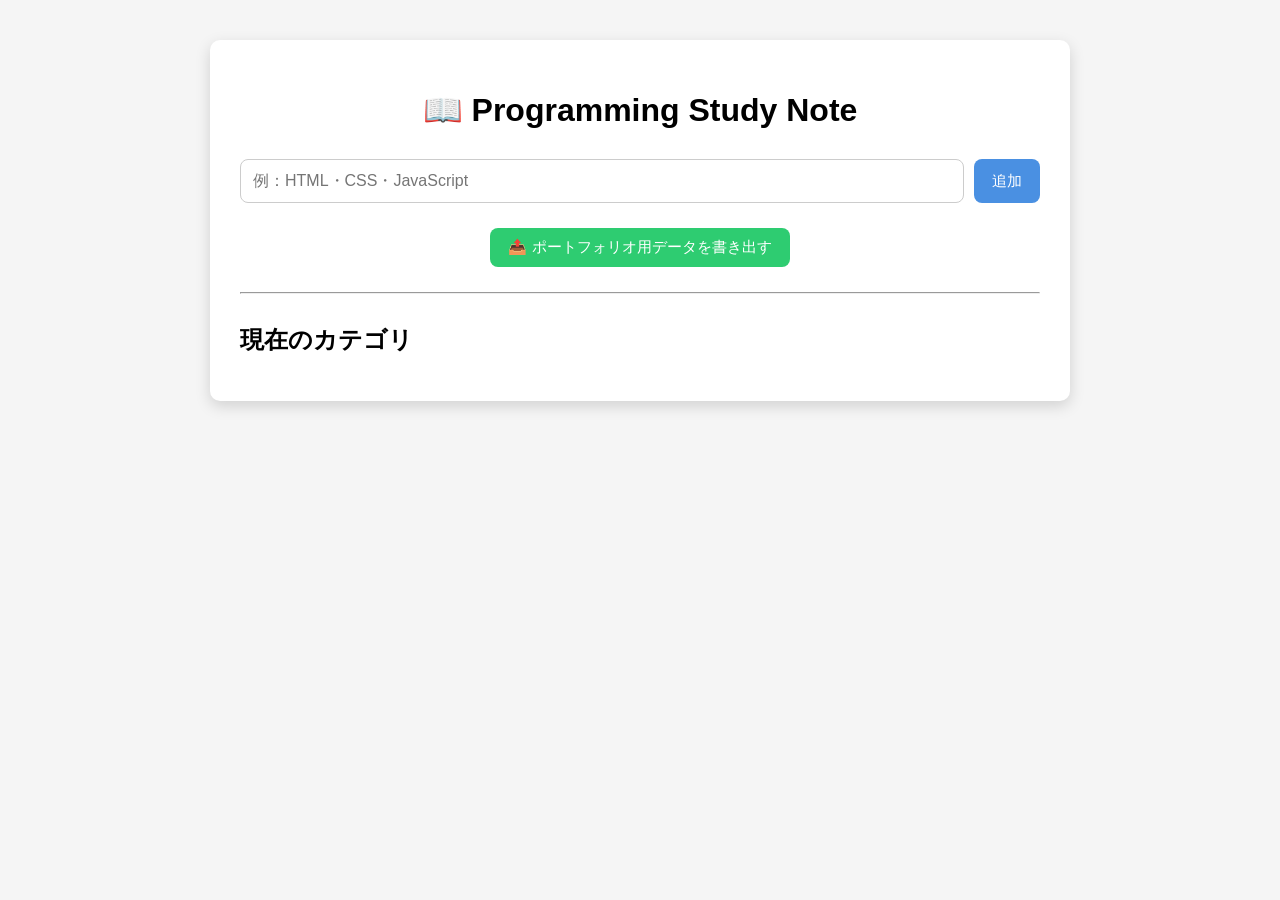
==== index.html @ 52ba4518 "初回コミット" ====
<!DOCTYPE html>
<html lang="ja">

<head>
    <meta charset="UTF-8">
    <meta name="viewport" content="width=device-width, initial-scale=1.0">
    <title>Programming Study Note</title>
    <link rel="stylesheet" href="style.css">
</head>

<body>

    <div class="container">

        <h1>📖 Programming Study Note</h1>

        <div class="input-area">

            <input
                type="text"
                id="categoryInput"
                placeholder="例：HTML・CSS・JavaScript"
            >

            <button id="addButton">
                追加
            </button>

        </div>

        <div class="export-area">
            <button id="exportButton">
                📤 ポートフォリオ用データを書き出す
            </button>
        </div>

        <hr>

        <h2>現在のカテゴリ</h2>

        <ul id="categoryList"></ul>

    </div>

    <script src="script.js"></script>

</body>

</html>
---- style.css ----
body {
    margin: 0;
    font-family: "Yu Gothic", "Meiryo", sans-serif;
    background: #f5f5f5;
}

.container {
    width: 90%;
    max-width: 800px;
    margin: 40px auto;
    background: #ffffff;
    padding: 30px;
    border-radius: 10px;
    box-shadow: 0 5px 15px rgba(0, 0, 0, 0.15);
}

h1 {
    text-align: center;
    margin-bottom: 30px;
}

h2 {
    margin-top: 30px;
    margin-bottom: 15px;
}

.input-area {
    display: flex;
    gap: 10px;
    margin-bottom: 25px;
}

.input-area input {
    flex: 1;
}

input,
textarea {
    width: 100%;
    padding: 12px;
    font-size: 16px;
    font-family: inherit;
    border: 1px solid #cccccc;
    border-radius: 8px;
    box-sizing: border-box;
}

input:focus,
textarea:focus {
    outline: none;
    border-color: #4a90e2;
}

button {
    padding: 10px 18px;
    font-size: 15px;
    border: none;
    border-radius: 8px;
    cursor: pointer;
    background: #4a90e2;
    color: white;
    transition: background-color 0.2s;
}

button:hover {
    background: #3578c6;
}

ul {
    list-style: none;
    padding: 0;
    margin: 0;
}

li {
    list-style: none;
    margin-bottom: 15px;
}

.category-row {
    display: flex;
    align-items: center;
    gap: 15px;
    width: 100%;
}

.category-box {
    flex: 1;
    background: #f0f0f0;
    padding: 18px;
    border-radius: 8px;
    font-size: 18px;
    font-weight: bold;
    cursor: pointer;
    transition: background-color 0.2s;
    box-sizing: border-box;
}

.category-box:hover {
    background: #e3e3e3;
}

.delete-button {
    width: 100px;
    height: 58px;
    flex-shrink: 0;
    background: #e74c3c;
    color: white;
}

.delete-button:hover {
    background: #c0392b;
}

textarea {
    min-height: 90px;
    line-height: 1.8;
    resize: vertical;
}

.button-area {
    display: flex;
    justify-content: flex-end;
    gap: 10px;
    margin-top: 20px;
}

.back-area {
    display: flex;
    justify-content: flex-start;
    margin-bottom: 20px;
}

.export-area {
    display: flex;
    justify-content: center;
    margin-bottom: 25px;
}

.export-area button {
    background: #2ecc71;
}

.export-area button:hover {
    background: #27ae60;
}

.item-box {
    background: #f8f8f8;
    border: 1px solid #dddddd;
    border-radius: 8px;
    margin-bottom: 15px;
    overflow: hidden;
}

.item-header {
    display: flex;
    align-items: center;
    padding: 15px;
    cursor: pointer;
    font-size: 18px;
    font-weight: bold;
    user-select: none;
    background: #eeeeee;
    transition: background-color 0.2s;
}

.item-header:hover {
    background: #e0e0e0;
}

.item-title {
    flex: 1;
    margin-left: 8px;
}

.item-box textarea {
    width: calc(100% - 30px);
    margin: 15px;
    min-height: 150px;
}

.item-box .button-area {
    display: flex;
    justify-content: flex-end;
    gap: 10px;
    margin: 0 15px 15px;
}

.item-box .delete-button {
    width: auto;
    height: auto;
    padding: 10px 18px;
    background: #e74c3c;
}

.item-box .delete-button:hover {
    background: #c0392b;
}

.note-display {
    white-space: pre-wrap;
    background: #ffffff;
    border: 1px solid #dddddd;
    border-radius: 8px;
    padding: 18px;
    margin: 15px;
    line-height: 1.8;
    font-size: 16px;
}

/* ------------------------------
   portfolio.html
------------------------------ */

.portfolio-description {
    text-align: center;
    line-height: 1.8;
    color: #555555;
    margin-bottom: 30px;
}

.portfolio-category {
    margin-bottom: 35px;
}

.portfolio-category-title {
    border-left: 6px solid #4a90e2;
    padding-left: 12px;
    font-size: 24px;
}

.portfolio-item {
    background: #f8f8f8;
    border: 1px solid #dddddd;
    border-radius: 8px;
    margin-bottom: 15px;
    padding: 18px;
}

.portfolio-item-title {
    margin-top: 0;
    margin-bottom: 10px;
    font-size: 20px;
}

.portfolio-note {
    white-space: pre-wrap;
    line-height: 1.8;
    margin: 0;
}
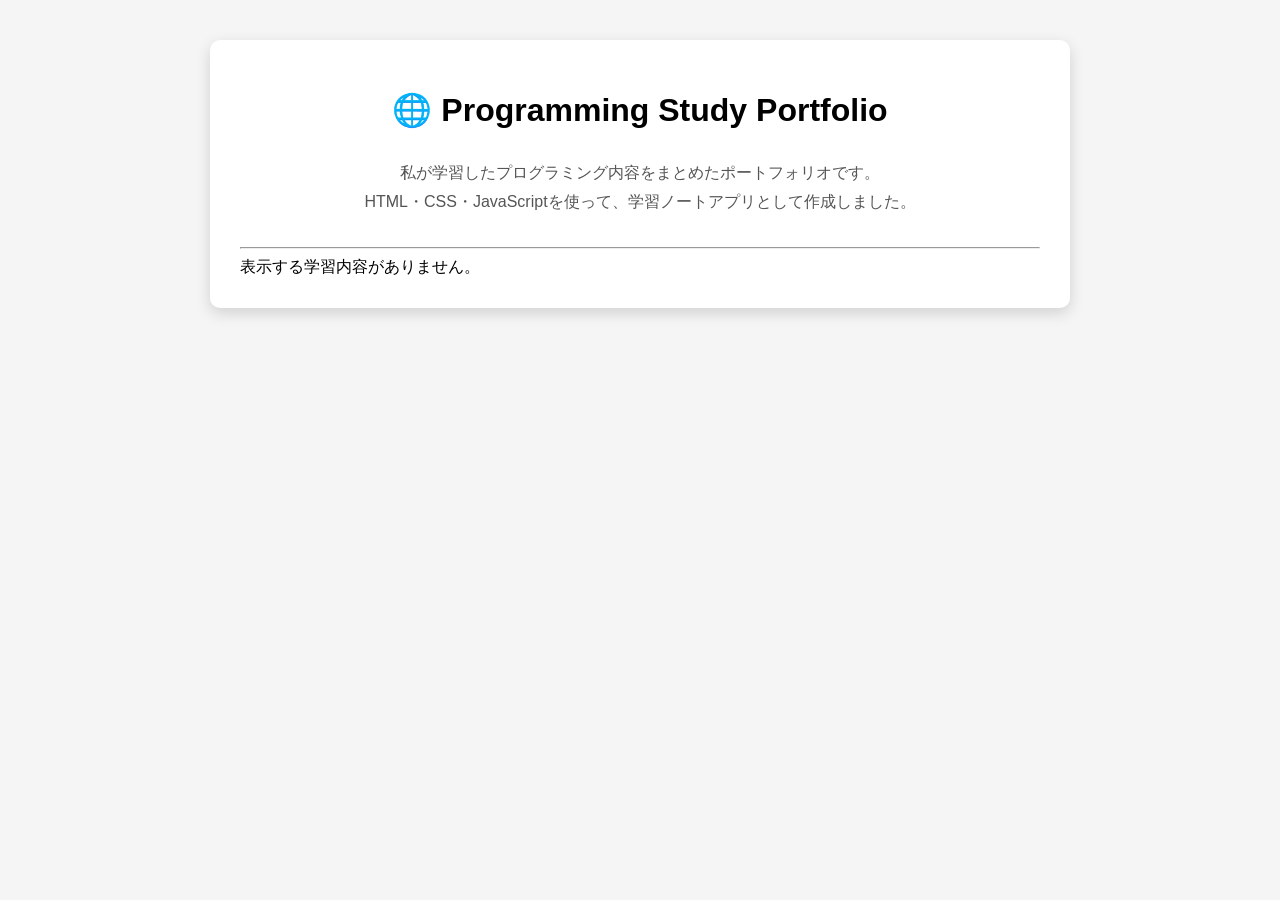
==== commit 4c1475fd: "ポートフォリオをトップページに変更" ====
--- a/index.html
+++ b/index.html
@@ -4,7 +4,7 @@
 <head>
     <meta charset="UTF-8">
     <meta name="viewport" content="width=device-width, initial-scale=1.0">
-    <title>Programming Study Note</title>
+    <title>Programming Study Portfolio</title>
     <link rel="stylesheet" href="style.css">
 </head>
 
@@ -12,37 +12,21 @@
 
     <div class="container">
 
-        <h1>📖 Programming Study Note</h1>
+        <h1>🌐 Programming Study Portfolio</h1>
 
-        <div class="input-area">
-
-            <input
-                type="text"
-                id="categoryInput"
-                placeholder="例：HTML・CSS・JavaScript"
-            >
-
-            <button id="addButton">
-                追加
-            </button>
-
-        </div>
-
-        <div class="export-area">
-            <button id="exportButton">
-                📤 ポートフォリオ用データを書き出す
-            </button>
-        </div>
+        <p class="portfolio-description">
+            私が学習したプログラミング内容をまとめたポートフォリオです。<br>
+            HTML・CSS・JavaScriptを使って、学習ノートアプリとして作成しました。
+        </p>
 
         <hr>
 
-        <h2>現在のカテゴリ</h2>
-
-        <ul id="categoryList"></ul>
+        <div id="portfolioList"></div>
 
     </div>
 
-    <script src="script.js"></script>
+    <script src="portfolio-data.js"></script>
+    <script src="portfolio.js"></script>
 
 </body>
 
--- a/style.css
+++ b/style.css
@@ -1,251 +1,251 @@
-body {
-    margin: 0;
-    font-family: "Yu Gothic", "Meiryo", sans-serif;
-    background: #f5f5f5;
-}
-
-.container {
-    width: 90%;
-    max-width: 800px;
-    margin: 40px auto;
-    background: #ffffff;
-    padding: 30px;
-    border-radius: 10px;
-    box-shadow: 0 5px 15px rgba(0, 0, 0, 0.15);
-}
-
-h1 {
-    text-align: center;
-    margin-bottom: 30px;
-}
-
-h2 {
-    margin-top: 30px;
-    margin-bottom: 15px;
-}
-
-.input-area {
-    display: flex;
-    gap: 10px;
-    margin-bottom: 25px;
-}
-
-.input-area input {
-    flex: 1;
-}
-
-input,
-textarea {
-    width: 100%;
-    padding: 12px;
-    font-size: 16px;
-    font-family: inherit;
-    border: 1px solid #cccccc;
-    border-radius: 8px;
-    box-sizing: border-box;
-}
-
-input:focus,
-textarea:focus {
-    outline: none;
-    border-color: #4a90e2;
-}
-
-button {
-    padding: 10px 18px;
-    font-size: 15px;
-    border: none;
-    border-radius: 8px;
-    cursor: pointer;
-    background: #4a90e2;
-    color: white;
-    transition: background-color 0.2s;
-}
-
-button:hover {
-    background: #3578c6;
-}
-
-ul {
-    list-style: none;
-    padding: 0;
-    margin: 0;
-}
-
-li {
-    list-style: none;
-    margin-bottom: 15px;
-}
-
-.category-row {
-    display: flex;
-    align-items: center;
-    gap: 15px;
-    width: 100%;
-}
-
-.category-box {
-    flex: 1;
-    background: #f0f0f0;
-    padding: 18px;
-    border-radius: 8px;
-    font-size: 18px;
-    font-weight: bold;
-    cursor: pointer;
-    transition: background-color 0.2s;
-    box-sizing: border-box;
-}
-
-.category-box:hover {
-    background: #e3e3e3;
-}
-
-.delete-button {
-    width: 100px;
-    height: 58px;
-    flex-shrink: 0;
-    background: #e74c3c;
-    color: white;
-}
-
-.delete-button:hover {
-    background: #c0392b;
-}
-
-textarea {
-    min-height: 90px;
-    line-height: 1.8;
-    resize: vertical;
-}
-
-.button-area {
-    display: flex;
-    justify-content: flex-end;
-    gap: 10px;
-    margin-top: 20px;
-}
-
-.back-area {
-    display: flex;
-    justify-content: flex-start;
-    margin-bottom: 20px;
-}
-
-.export-area {
-    display: flex;
-    justify-content: center;
-    margin-bottom: 25px;
-}
-
-.export-area button {
-    background: #2ecc71;
-}
-
-.export-area button:hover {
-    background: #27ae60;
-}
-
-.item-box {
-    background: #f8f8f8;
-    border: 1px solid #dddddd;
-    border-radius: 8px;
-    margin-bottom: 15px;
-    overflow: hidden;
-}
-
-.item-header {
-    display: flex;
-    align-items: center;
-    padding: 15px;
-    cursor: pointer;
-    font-size: 18px;
-    font-weight: bold;
-    user-select: none;
-    background: #eeeeee;
-    transition: background-color 0.2s;
-}
-
-.item-header:hover {
-    background: #e0e0e0;
-}
-
-.item-title {
-    flex: 1;
-    margin-left: 8px;
-}
-
-.item-box textarea {
-    width: calc(100% - 30px);
-    margin: 15px;
-    min-height: 150px;
-}
-
-.item-box .button-area {
-    display: flex;
-    justify-content: flex-end;
-    gap: 10px;
-    margin: 0 15px 15px;
-}
-
-.item-box .delete-button {
-    width: auto;
-    height: auto;
-    padding: 10px 18px;
-    background: #e74c3c;
-}
-
-.item-box .delete-button:hover {
-    background: #c0392b;
-}
-
-.note-display {
-    white-space: pre-wrap;
-    background: #ffffff;
-    border: 1px solid #dddddd;
-    border-radius: 8px;
-    padding: 18px;
-    margin: 15px;
-    line-height: 1.8;
-    font-size: 16px;
-}
-
-/* ------------------------------
-   portfolio.html
------------------------------- */
-
-.portfolio-description {
-    text-align: center;
-    line-height: 1.8;
-    color: #555555;
-    margin-bottom: 30px;
-}
-
-.portfolio-category {
-    margin-bottom: 35px;
-}
-
-.portfolio-category-title {
-    border-left: 6px solid #4a90e2;
-    padding-left: 12px;
-    font-size: 24px;
-}
-
-.portfolio-item {
-    background: #f8f8f8;
-    border: 1px solid #dddddd;
-    border-radius: 8px;
-    margin-bottom: 15px;
-    padding: 18px;
-}
-
-.portfolio-item-title {
-    margin-top: 0;
-    margin-bottom: 10px;
-    font-size: 20px;
-}
-
-.portfolio-note {
-    white-space: pre-wrap;
-    line-height: 1.8;
-    margin: 0;
+body {
+    margin: 0;
+    font-family: "Yu Gothic", "Meiryo", sans-serif;
+    background: #f5f5f5;
+}
+
+.container {
+    width: 90%;
+    max-width: 800px;
+    margin: 40px auto;
+    background: #ffffff;
+    padding: 30px;
+    border-radius: 10px;
+    box-shadow: 0 5px 15px rgba(0, 0, 0, 0.15);
+}
+
+h1 {
+    text-align: center;
+    margin-bottom: 30px;
+}
+
+h2 {
+    margin-top: 30px;
+    margin-bottom: 15px;
+}
+
+.input-area {
+    display: flex;
+    gap: 10px;
+    margin-bottom: 25px;
+}
+
+.input-area input {
+    flex: 1;
+}
+
+input,
+textarea {
+    width: 100%;
+    padding: 12px;
+    font-size: 16px;
+    font-family: inherit;
+    border: 1px solid #cccccc;
+    border-radius: 8px;
+    box-sizing: border-box;
+}
+
+input:focus,
+textarea:focus {
+    outline: none;
+    border-color: #4a90e2;
+}
+
+button {
+    padding: 10px 18px;
+    font-size: 15px;
+    border: none;
+    border-radius: 8px;
+    cursor: pointer;
+    background: #4a90e2;
+    color: white;
+    transition: background-color 0.2s;
+}
+
+button:hover {
+    background: #3578c6;
+}
+
+ul {
+    list-style: none;
+    padding: 0;
+    margin: 0;
+}
+
+li {
+    list-style: none;
+    margin-bottom: 15px;
+}
+
+.category-row {
+    display: flex;
+    align-items: center;
+    gap: 15px;
+    width: 100%;
+}
+
+.category-box {
+    flex: 1;
+    background: #f0f0f0;
+    padding: 18px;
+    border-radius: 8px;
+    font-size: 18px;
+    font-weight: bold;
+    cursor: pointer;
+    transition: background-color 0.2s;
+    box-sizing: border-box;
+}
+
+.category-box:hover {
+    background: #e3e3e3;
+}
+
+.delete-button {
+    width: 100px;
+    height: 58px;
+    flex-shrink: 0;
+    background: #e74c3c;
+    color: white;
+}
+
+.delete-button:hover {
+    background: #c0392b;
+}
+
+textarea {
+    min-height: 90px;
+    line-height: 1.8;
+    resize: vertical;
+}
+
+.button-area {
+    display: flex;
+    justify-content: flex-end;
+    gap: 10px;
+    margin-top: 20px;
+}
+
+.back-area {
+    display: flex;
+    justify-content: flex-start;
+    margin-bottom: 20px;
+}
+
+.export-area {
+    display: flex;
+    justify-content: center;
+    margin-bottom: 25px;
+}
+
+.export-area button {
+    background: #2ecc71;
+}
+
+.export-area button:hover {
+    background: #27ae60;
+}
+
+.item-box {
+    background: #f8f8f8;
+    border: 1px solid #dddddd;
+    border-radius: 8px;
+    margin-bottom: 15px;
+    overflow: hidden;
+}
+
+.item-header {
+    display: flex;
+    align-items: center;
+    padding: 15px;
+    cursor: pointer;
+    font-size: 18px;
+    font-weight: bold;
+    user-select: none;
+    background: #eeeeee;
+    transition: background-color 0.2s;
+}
+
+.item-header:hover {
+    background: #e0e0e0;
+}
+
+.item-title {
+    flex: 1;
+    margin-left: 8px;
+}
+
+.item-box textarea {
+    width: calc(100% - 30px);
+    margin: 15px;
+    min-height: 150px;
+}
+
+.item-box .button-area {
+    display: flex;
+    justify-content: flex-end;
+    gap: 10px;
+    margin: 0 15px 15px;
+}
+
+.item-box .delete-button {
+    width: auto;
+    height: auto;
+    padding: 10px 18px;
+    background: #e74c3c;
+}
+
+.item-box .delete-button:hover {
+    background: #c0392b;
+}
+
+.note-display {
+    white-space: pre-wrap;
+    background: #ffffff;
+    border: 1px solid #dddddd;
+    border-radius: 8px;
+    padding: 18px;
+    margin: 15px;
+    line-height: 1.8;
+    font-size: 16px;
+}
+
+/* ------------------------------
+   portfolio.html
+------------------------------ */
+
+.portfolio-description {
+    text-align: center;
+    line-height: 1.8;
+    color: #555555;
+    margin-bottom: 30px;
+}
+
+.portfolio-category {
+    margin-bottom: 35px;
+}
+
+.portfolio-category-title {
+    border-left: 6px solid #4a90e2;
+    padding-left: 12px;
+    font-size: 24px;
+}
+
+.portfolio-item {
+    background: #f8f8f8;
+    border: 1px solid #dddddd;
+    border-radius: 8px;
+    margin-bottom: 15px;
+    padding: 18px;
+}
+
+.portfolio-item-title {
+    margin-top: 0;
+    margin-bottom: 10px;
+    font-size: 20px;
+}
+
+.portfolio-note {
+    white-space: pre-wrap;
+    line-height: 1.8;
+    margin: 0;
 }
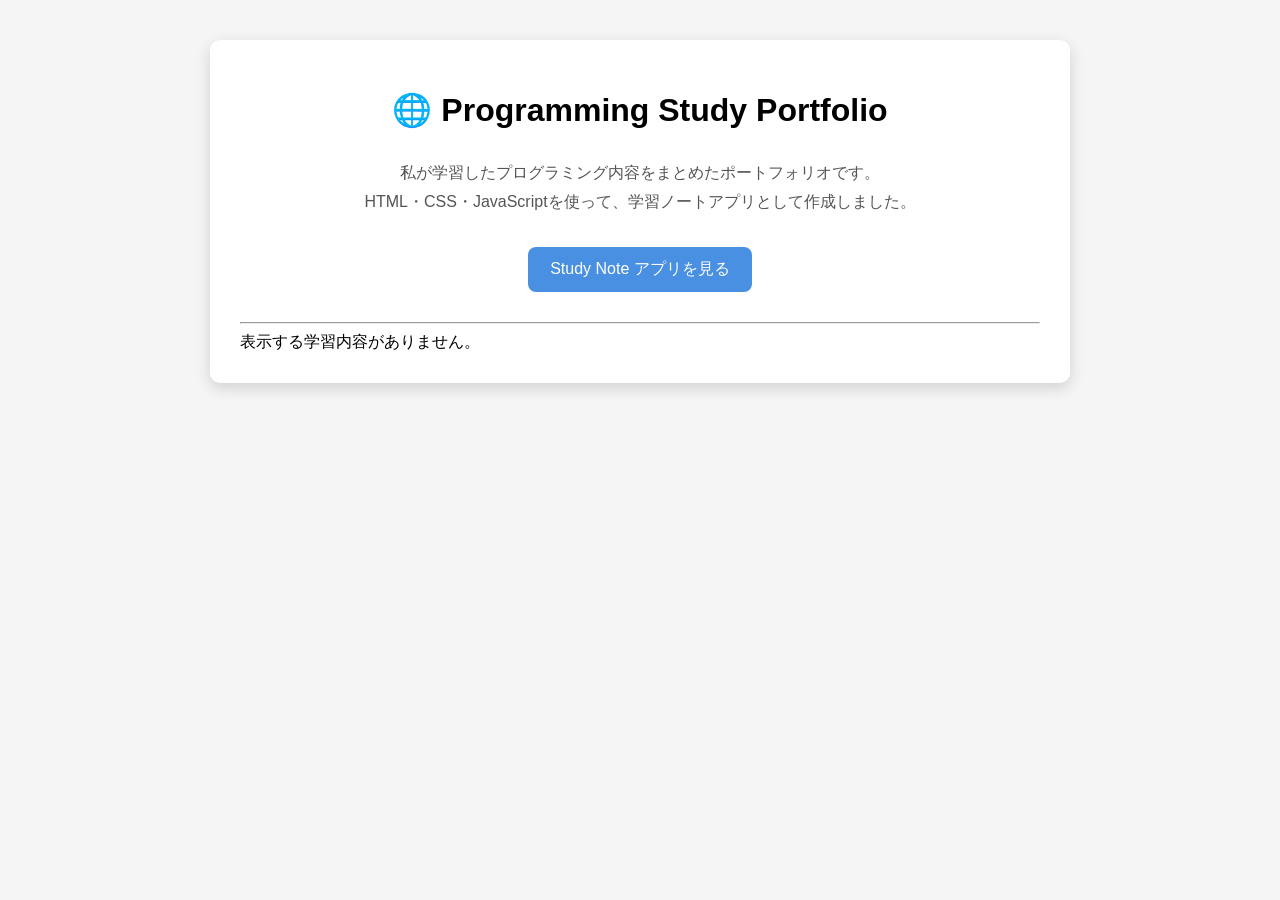
==== commit 511a9fae: "ポートフォリオからアプリ画面へのリンクを追加" ====
--- a/index.html
+++ b/index.html
@@ -18,6 +18,12 @@
             私が学習したプログラミング内容をまとめたポートフォリオです。<br>
             HTML・CSS・JavaScriptを使って、学習ノートアプリとして作成しました。
         </p>
+<div class="app-link-area">
+    <a href="app.html" class="app-link-button">
+        Study Note アプリを見る
+    </a>
+</div>
+
 
         <hr>
 
--- a/style.css
+++ b/style.css
@@ -1,251 +1,271 @@
-body {
-    margin: 0;
-    font-family: "Yu Gothic", "Meiryo", sans-serif;
-    background: #f5f5f5;
-}
-
-.container {
-    width: 90%;
-    max-width: 800px;
-    margin: 40px auto;
-    background: #ffffff;
-    padding: 30px;
-    border-radius: 10px;
-    box-shadow: 0 5px 15px rgba(0, 0, 0, 0.15);
-}
-
-h1 {
-    text-align: center;
-    margin-bottom: 30px;
-}
-
-h2 {
-    margin-top: 30px;
-    margin-bottom: 15px;
-}
-
-.input-area {
-    display: flex;
-    gap: 10px;
-    margin-bottom: 25px;
-}
-
-.input-area input {
-    flex: 1;
-}
-
-input,
-textarea {
-    width: 100%;
-    padding: 12px;
-    font-size: 16px;
-    font-family: inherit;
-    border: 1px solid #cccccc;
-    border-radius: 8px;
-    box-sizing: border-box;
-}
-
-input:focus,
-textarea:focus {
-    outline: none;
-    border-color: #4a90e2;
-}
-
-button {
-    padding: 10px 18px;
-    font-size: 15px;
-    border: none;
-    border-radius: 8px;
-    cursor: pointer;
-    background: #4a90e2;
-    color: white;
-    transition: background-color 0.2s;
-}
-
-button:hover {
-    background: #3578c6;
-}
-
-ul {
-    list-style: none;
-    padding: 0;
-    margin: 0;
-}
-
-li {
-    list-style: none;
-    margin-bottom: 15px;
-}
-
-.category-row {
-    display: flex;
-    align-items: center;
-    gap: 15px;
-    width: 100%;
-}
-
-.category-box {
-    flex: 1;
-    background: #f0f0f0;
-    padding: 18px;
-    border-radius: 8px;
-    font-size: 18px;
-    font-weight: bold;
-    cursor: pointer;
-    transition: background-color 0.2s;
-    box-sizing: border-box;
-}
-
-.category-box:hover {
-    background: #e3e3e3;
-}
-
-.delete-button {
-    width: 100px;
-    height: 58px;
-    flex-shrink: 0;
-    background: #e74c3c;
-    color: white;
-}
-
-.delete-button:hover {
-    background: #c0392b;
-}
-
-textarea {
-    min-height: 90px;
-    line-height: 1.8;
-    resize: vertical;
-}
-
-.button-area {
-    display: flex;
-    justify-content: flex-end;
-    gap: 10px;
-    margin-top: 20px;
-}
-
-.back-area {
-    display: flex;
-    justify-content: flex-start;
-    margin-bottom: 20px;
-}
-
-.export-area {
-    display: flex;
-    justify-content: center;
-    margin-bottom: 25px;
-}
-
-.export-area button {
-    background: #2ecc71;
-}
-
-.export-area button:hover {
-    background: #27ae60;
-}
-
-.item-box {
-    background: #f8f8f8;
-    border: 1px solid #dddddd;
-    border-radius: 8px;
-    margin-bottom: 15px;
-    overflow: hidden;
-}
-
-.item-header {
-    display: flex;
-    align-items: center;
-    padding: 15px;
-    cursor: pointer;
-    font-size: 18px;
-    font-weight: bold;
-    user-select: none;
-    background: #eeeeee;
-    transition: background-color 0.2s;
-}
-
-.item-header:hover {
-    background: #e0e0e0;
-}
-
-.item-title {
-    flex: 1;
-    margin-left: 8px;
-}
-
-.item-box textarea {
-    width: calc(100% - 30px);
-    margin: 15px;
-    min-height: 150px;
-}
-
-.item-box .button-area {
-    display: flex;
-    justify-content: flex-end;
-    gap: 10px;
-    margin: 0 15px 15px;
-}
-
-.item-box .delete-button {
-    width: auto;
-    height: auto;
-    padding: 10px 18px;
-    background: #e74c3c;
-}
-
-.item-box .delete-button:hover {
-    background: #c0392b;
-}
-
-.note-display {
-    white-space: pre-wrap;
-    background: #ffffff;
-    border: 1px solid #dddddd;
-    border-radius: 8px;
-    padding: 18px;
-    margin: 15px;
-    line-height: 1.8;
-    font-size: 16px;
-}
-
-/* ------------------------------
-   portfolio.html
------------------------------- */
-
-.portfolio-description {
-    text-align: center;
-    line-height: 1.8;
-    color: #555555;
-    margin-bottom: 30px;
-}
-
-.portfolio-category {
-    margin-bottom: 35px;
-}
-
-.portfolio-category-title {
-    border-left: 6px solid #4a90e2;
-    padding-left: 12px;
-    font-size: 24px;
-}
-
-.portfolio-item {
-    background: #f8f8f8;
-    border: 1px solid #dddddd;
-    border-radius: 8px;
-    margin-bottom: 15px;
-    padding: 18px;
-}
-
-.portfolio-item-title {
-    margin-top: 0;
-    margin-bottom: 10px;
-    font-size: 20px;
-}
-
-.portfolio-note {
-    white-space: pre-wrap;
-    line-height: 1.8;
-    margin: 0;
+body {
+    margin: 0;
+    font-family: "Yu Gothic", "Meiryo", sans-serif;
+    background: #f5f5f5;
+}
+
+.container {
+    width: 90%;
+    max-width: 800px;
+    margin: 40px auto;
+    background: #ffffff;
+    padding: 30px;
+    border-radius: 10px;
+    box-shadow: 0 5px 15px rgba(0, 0, 0, 0.15);
+}
+
+h1 {
+    text-align: center;
+    margin-bottom: 30px;
+}
+
+h2 {
+    margin-top: 30px;
+    margin-bottom: 15px;
+}
+
+.input-area {
+    display: flex;
+    gap: 10px;
+    margin-bottom: 25px;
+}
+
+.input-area input {
+    flex: 1;
+}
+
+input,
+textarea {
+    width: 100%;
+    padding: 12px;
+    font-size: 16px;
+    font-family: inherit;
+    border: 1px solid #cccccc;
+    border-radius: 8px;
+    box-sizing: border-box;
+}
+
+input:focus,
+textarea:focus {
+    outline: none;
+    border-color: #4a90e2;
+}
+
+button {
+    padding: 10px 18px;
+    font-size: 15px;
+    border: none;
+    border-radius: 8px;
+    cursor: pointer;
+    background: #4a90e2;
+    color: white;
+    transition: background-color 0.2s;
+}
+
+button:hover {
+    background: #3578c6;
+}
+
+ul {
+    list-style: none;
+    padding: 0;
+    margin: 0;
+}
+
+li {
+    list-style: none;
+    margin-bottom: 15px;
+}
+
+.category-row {
+    display: flex;
+    align-items: center;
+    gap: 15px;
+    width: 100%;
+}
+
+.category-box {
+    flex: 1;
+    background: #f0f0f0;
+    padding: 18px;
+    border-radius: 8px;
+    font-size: 18px;
+    font-weight: bold;
+    cursor: pointer;
+    transition: background-color 0.2s;
+    box-sizing: border-box;
+}
+
+.category-box:hover {
+    background: #e3e3e3;
+}
+
+.delete-button {
+    width: 100px;
+    height: 58px;
+    flex-shrink: 0;
+    background: #e74c3c;
+    color: white;
+}
+
+.delete-button:hover {
+    background: #c0392b;
+}
+
+textarea {
+    min-height: 90px;
+    line-height: 1.8;
+    resize: vertical;
+}
+
+.button-area {
+    display: flex;
+    justify-content: flex-end;
+    gap: 10px;
+    margin-top: 20px;
+}
+
+.back-area {
+    display: flex;
+    justify-content: flex-start;
+    margin-bottom: 20px;
+}
+
+.export-area {
+    display: flex;
+    justify-content: center;
+    margin-bottom: 25px;
+}
+
+.export-area button {
+    background: #2ecc71;
+}
+
+.export-area button:hover {
+    background: #27ae60;
+}
+
+.item-box {
+    background: #f8f8f8;
+    border: 1px solid #dddddd;
+    border-radius: 8px;
+    margin-bottom: 15px;
+    overflow: hidden;
+}
+
+.item-header {
+    display: flex;
+    align-items: center;
+    padding: 15px;
+    cursor: pointer;
+    font-size: 18px;
+    font-weight: bold;
+    user-select: none;
+    background: #eeeeee;
+    transition: background-color 0.2s;
+}
+
+.item-header:hover {
+    background: #e0e0e0;
+}
+
+.item-title {
+    flex: 1;
+    margin-left: 8px;
+}
+
+.item-box textarea {
+    width: calc(100% - 30px);
+    margin: 15px;
+    min-height: 150px;
+}
+
+.item-box .button-area {
+    display: flex;
+    justify-content: flex-end;
+    gap: 10px;
+    margin: 0 15px 15px;
+}
+
+.item-box .delete-button {
+    width: auto;
+    height: auto;
+    padding: 10px 18px;
+    background: #e74c3c;
+}
+
+.item-box .delete-button:hover {
+    background: #c0392b;
+}
+
+.note-display {
+    white-space: pre-wrap;
+    background: #ffffff;
+    border: 1px solid #dddddd;
+    border-radius: 8px;
+    padding: 18px;
+    margin: 15px;
+    line-height: 1.8;
+    font-size: 16px;
+}
+
+/* ------------------------------
+   portfolio.html
+------------------------------ */
+
+.portfolio-description {
+    text-align: center;
+    line-height: 1.8;
+    color: #555555;
+    margin-bottom: 30px;
+}
+
+.portfolio-category {
+    margin-bottom: 35px;
+}
+
+.portfolio-category-title {
+    border-left: 6px solid #4a90e2;
+    padding-left: 12px;
+    font-size: 24px;
+}
+
+.portfolio-item {
+    background: #f8f8f8;
+    border: 1px solid #dddddd;
+    border-radius: 8px;
+    margin-bottom: 15px;
+    padding: 18px;
+}
+
+.portfolio-item-title {
+    margin-top: 0;
+    margin-bottom: 10px;
+    font-size: 20px;
+}
+
+.portfolio-note {
+    white-space: pre-wrap;
+    line-height: 1.8;
+    margin: 0;
+}
+
+.app-link-area {
+    text-align: center;
+    margin-bottom: 30px;
+}
+
+.app-link-button {
+    display: inline-block;
+    padding: 12px 22px;
+    background: #4a90e2;
+    color: white;
+    text-decoration: none;
+    border-radius: 8px;
+    font-size: 16px;
+    transition: background-color 0.2s;
+}
+
+.app-link-button:hover {
+    background: #3578c6;
 }
